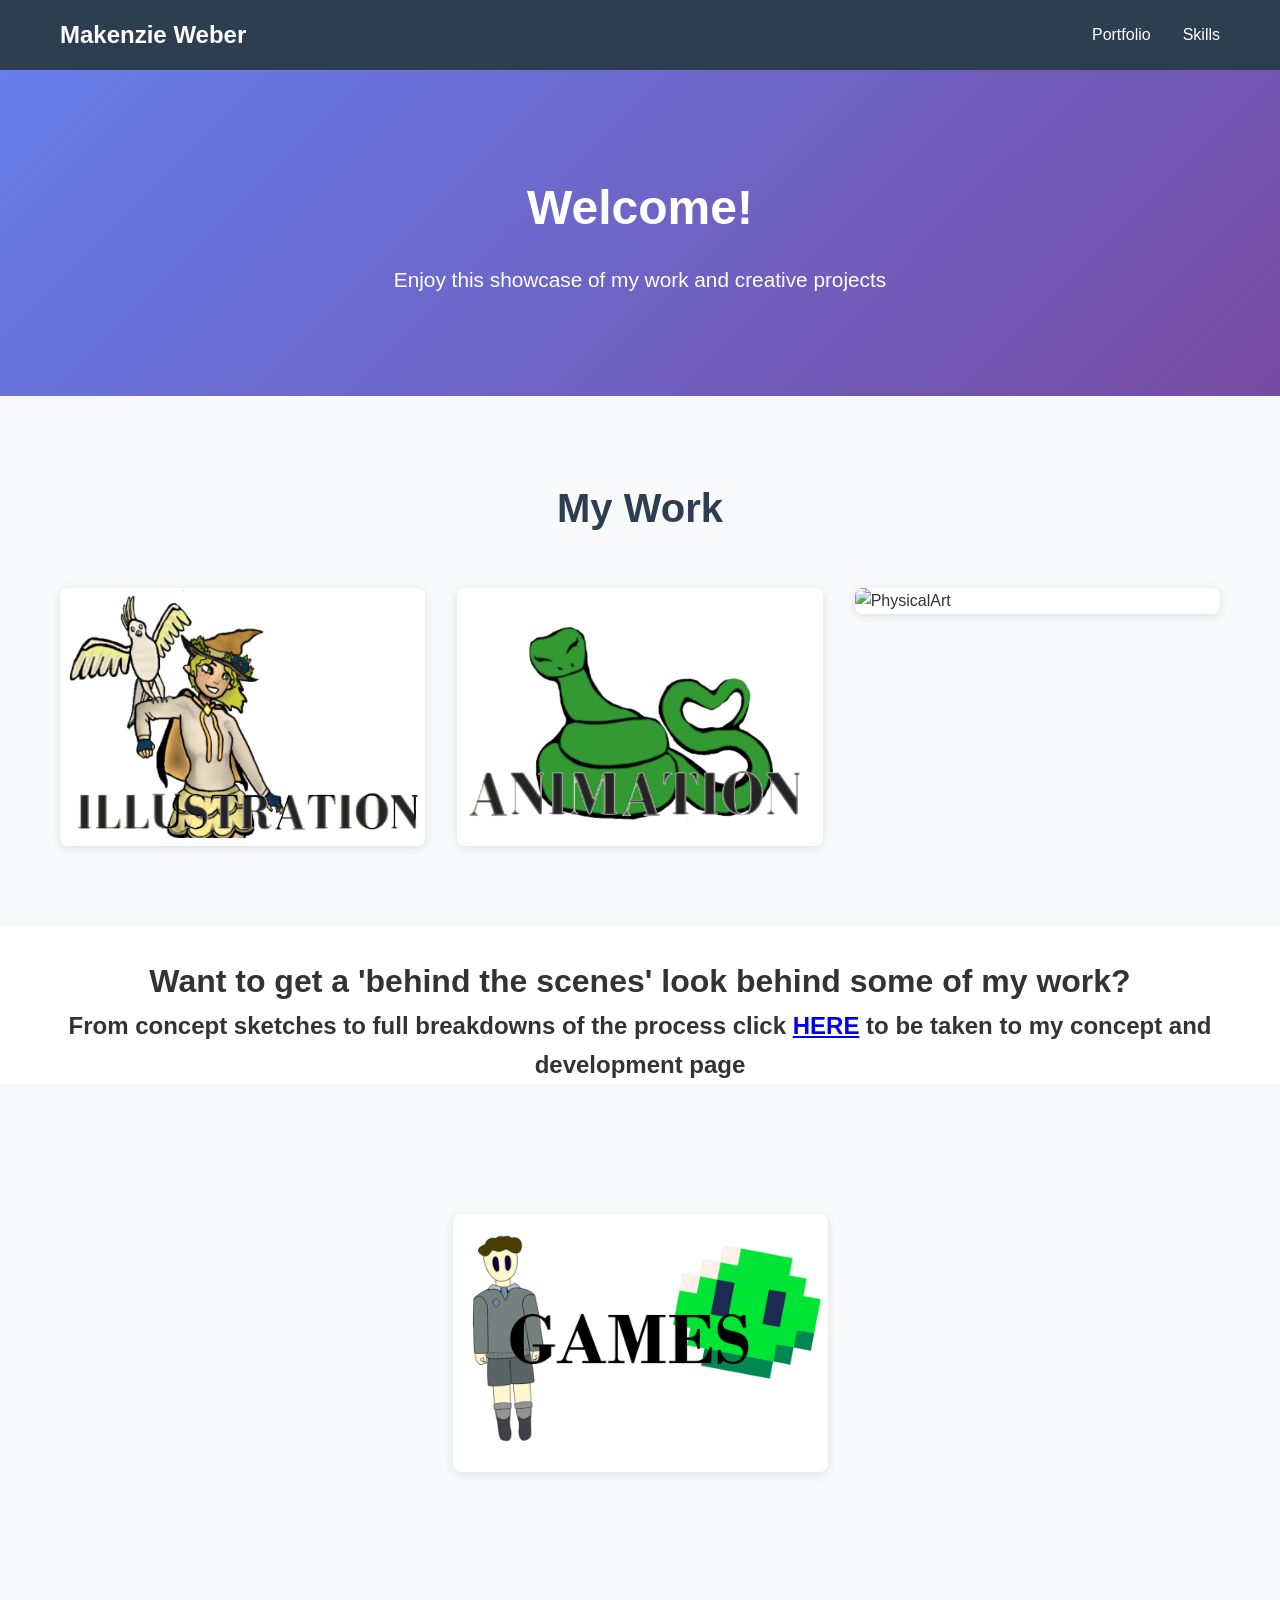
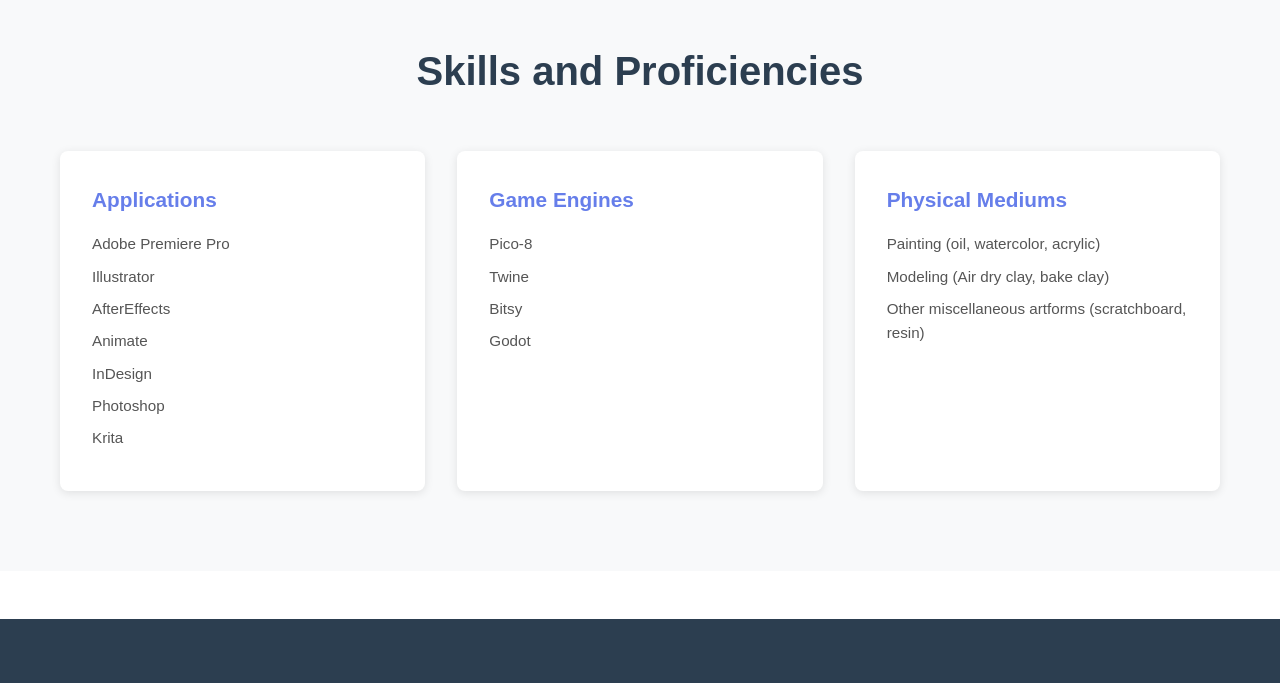
==== index.html @ 30761a33 "Delete image source for Physical Art button as reminder for later Updated image source for Physical " ====
<!DOCTYPE html>
<html lang="en">
<head>
    <meta charset="UTF-8">
    <meta name="viewport" content="width=device-width, initial-scale=1.0">
    <title>Makenzie Weber - Portfolio</title>
    <link rel="stylesheet" href="styles.css">
</head>
<body>
    <nav class="navbar">
        <div class="container">
            <h1 class="logo">Makenzie Weber</h1>
            <ul class="nav-links">
                <li><a href="#portfolio">Portfolio</a></li>
                <li><a href="#skills">Skills</a></li>
            </ul>
        </div>
    </nav>

    <header class="hero" id="home">
        <div class="container">
            <h2>Welcome!</h2>
            <p>Enjoy this showcase of my work and creative projects</p>
        </div>
    </header>

    <section class="portfolio" id="portfolio">
        <div class="container">
            <h2>My Work</h2>
            <div class="gallery">
                
                <a href="Artwork.html" style="text-decoration: none; color: inherit;">
                    <div class="portfolio-item">
                        <img src="images/Button Images/Art Button (v3).png" alt="Artwork">
                    </div>
                </a>
                <a href="Animations.html" style="text-decoration: none; color: inherit;">
                    <div class="portfolio-item">
                        <img src="images/Button Images/Animation Button.png" alt="Animations">
                    </div>
                </a>
                <a href="PhysicalArt.html" style="text-decoration: none; color: inherit;">
                    <div class="portfolio-item">
                        <img src="" alt="PhysicalArt">
                    </div>
                </a>
            </div>
        </div>
    </section>


    <div style="margin-top:30px; text-align:center;"> 
        <h1>Want to get a 'behind the scenes' look behind some of my work?</h1> 
        <h2>From concept sketches to full breakdowns of the process click 
            <a href="Con_Dev.html">HERE</a> to be taken to my concept and development page</h2> 
    </div>

 <section class="games-section" id="games">
        <div class="container2">
            <div style="margin-top:50px; text-align:center;">
                <a href="Games.html" style="text-decoration:none;color:inherit;display:inline-block;">
                    <div class="portfolio-item" style="display:inline-block;">
                        <img src="images/Button Images/Game Button.png" alt="Games">
                    </div>
                </a>
            </div>
        </div>
    </section>
    
    <section class="skills" id="skills">
        <div class="container">
            <h2>Skills and Proficiencies</h2>
            <div class="skills-grid">
                <div class="skill-card">
                    <h3>Applications</h3>
                    <p>Adobe Premiere Pro</p>
                    <p>Illustrator</p>
                    <p>AfterEffects</p>
                    <p>Animate</p>
                    <p>InDesign</p>
                    <p>Photoshop</p>
                    <p>Krita</p>
                </div>  
                <div class="skill-card">
                    <h3>Game Engines</h3>
                    <p>Pico-8</p>
                    <p>Twine</p>
                    <p>Bitsy</p>
                    <p>Godot</p>
                </div>
                <div class="skill-card">
                    <h3>Physical Mediums</h3>
                    <p>Painting (oil, watercolor, acrylic)</p>
                    <p>Modeling (Air dry clay, bake clay)</p>
                    <p>Other miscellaneous artforms (scratchboard, resin)</p>
                </div>
            </div>
        </div>
    </section>
    
    <footer>
        <div class="container">
        </div>
    </footer>
</body>
</html>
---- styles.css ----
* {
    margin: 0;
    padding: 0;
    box-sizing: border-box;
}

body {
    font-family: 'Arial', sans-serif;
    line-height: 1.6;
    color: #333;
}

.container {
    max-width: 1200px;
    margin: 0 auto;
    padding: 0 20px;
}


.container2 {
    max-width: 2100px;
    margin: 0 auto;
    padding: 0 20px;
}

/* Navigation Bar */
.navbar {
    background-color: #2c3e50;
    color: white;
    padding: 1rem 0;
    position: sticky;
    top: 0;
    z-index: 100;
}

.navbar .container {
    display: flex;
    justify-content: space-between;
    align-items: center;
}

.logo {
    font-size: 1.5rem;
    font-weight: bold;
}

.nav-links {
    display: flex;
    list-style: none;
    gap: 2rem;
}

.nav-links a {
    color: white;
    text-decoration: none;
    transition: color 0.3s;
}

.nav-links a:hover {
    color: #3498db;
}

/* Hero Section */
.hero {
    background: linear-gradient(135deg, #667eea 0%, #764ba2 100%);
    color: white;
    padding: 100px 0;
    text-align: center;
}

.hero h2 {
    font-size: 3rem;
    margin-bottom: 1rem;
}

.hero p {
    font-size: 1.3rem;
}

/* Portfolio Section */
.portfolio {
    padding: 80px 0;
    background-color: #f8f9fa;
}

.portfolio h2 {
    text-align: center;
    font-size: 2.5rem;
    margin-bottom: 3rem;
    color: #2c3e50;
}

.gallery {
    display: grid;
    grid-template-columns: repeat(auto-fit, minmax(300px, 1fr));
    gap: 2rem;
}

.portfolio-item {
    background: white;
    border-radius: 8px;
    overflow: hidden;
    box-shadow: 0 2px 10px rgba(0, 0, 0, 0.1);
    transition: transform 0.3s, box-shadow 0.3s;
}

.portfolio-item:hover {
    transform: translateY(-5px);
    box-shadow: 0 5px 20px rgba(0, 0, 0, 0.2);
}

.portfolio-item img {
    width: 100%;
    height: 250px;
    object-fit: cover;
}

.portfolio-item h3 {
    padding: 1rem;
    color: #2c3e50;
}

.portfolio-item p {
    padding: 0 1rem 1rem 1rem;
    color: #666;
    font-size: 0.95rem;
}

/* About Section */
.about {
    padding: 80px 0;
    text-align: center;
}

.about h2 {
    font-size: 2.5rem;
    margin-bottom: 1.5rem;
    color: #2c3e50;
}

.about p {
    font-size: 1.1rem;
    color: #555;
    max-width: 700px;
    margin: 0 auto;
}

/* Footer */
footer {
    background-color: #2c3e50;
    color: white;
    text-align: center;
    padding: 2rem 0;
    margin-top: 3rem;
}

/* Responsive Design */
@media (max-width: 768px) {
    .nav-links {
        gap: 1rem;
    }

    .hero h2 {
        font-size: 2rem;
    }

    .gallery {
        grid-template-columns: 1fr;
    }
}

.skills {
    padding: 80px 0;
    background-color: #f8f9fa;
}

.skills h2 {
    text-align: center;
    font-size: 2.5rem;
    margin-bottom: 3rem;
    color: #2c3e50;
}

.skills-grid {
    display: grid;
    grid-template-columns: repeat(auto-fit, minmax(250px, 1fr));
    gap: 2rem;
}

.skill-card {
    background: white;
    padding: 2rem;
    border-radius: 8px;
    box-shadow: 0 2px 10px rgba(0, 0, 0, 0.1);
    transition: transform 0.3s;
}

.skill-card h3 {
    color: #667eea;
    margin-bottom: 1rem;
    font-size: 1.3rem;
}

.skill-card p {
    color: #555;
    margin: 0.5rem 0;
    font-size: 0.95rem;
}

/* Games Section */
.games-section {
    padding: 80px 0;
    background-color: #f8f9fa;
}

/* Figure helper: wrapper sized to image and centers caption */
.figure {
  display: inline-block;       /* shrinkwrap to the image width */
  max-width: 100%;
  text-align: center;          /* center caption under image */
  vertical-align: top;         /* keeps layout tidy when alongside other content */
  margin: 12px auto;
}

.figure img {
  display: block;
  width: 100%;
  height: auto;
}

.figure .caption, .figure figcaption {
  margin-top: 10px;
  color: #333;
  font-size: 0.95rem;
  line-height: 1.3;
}
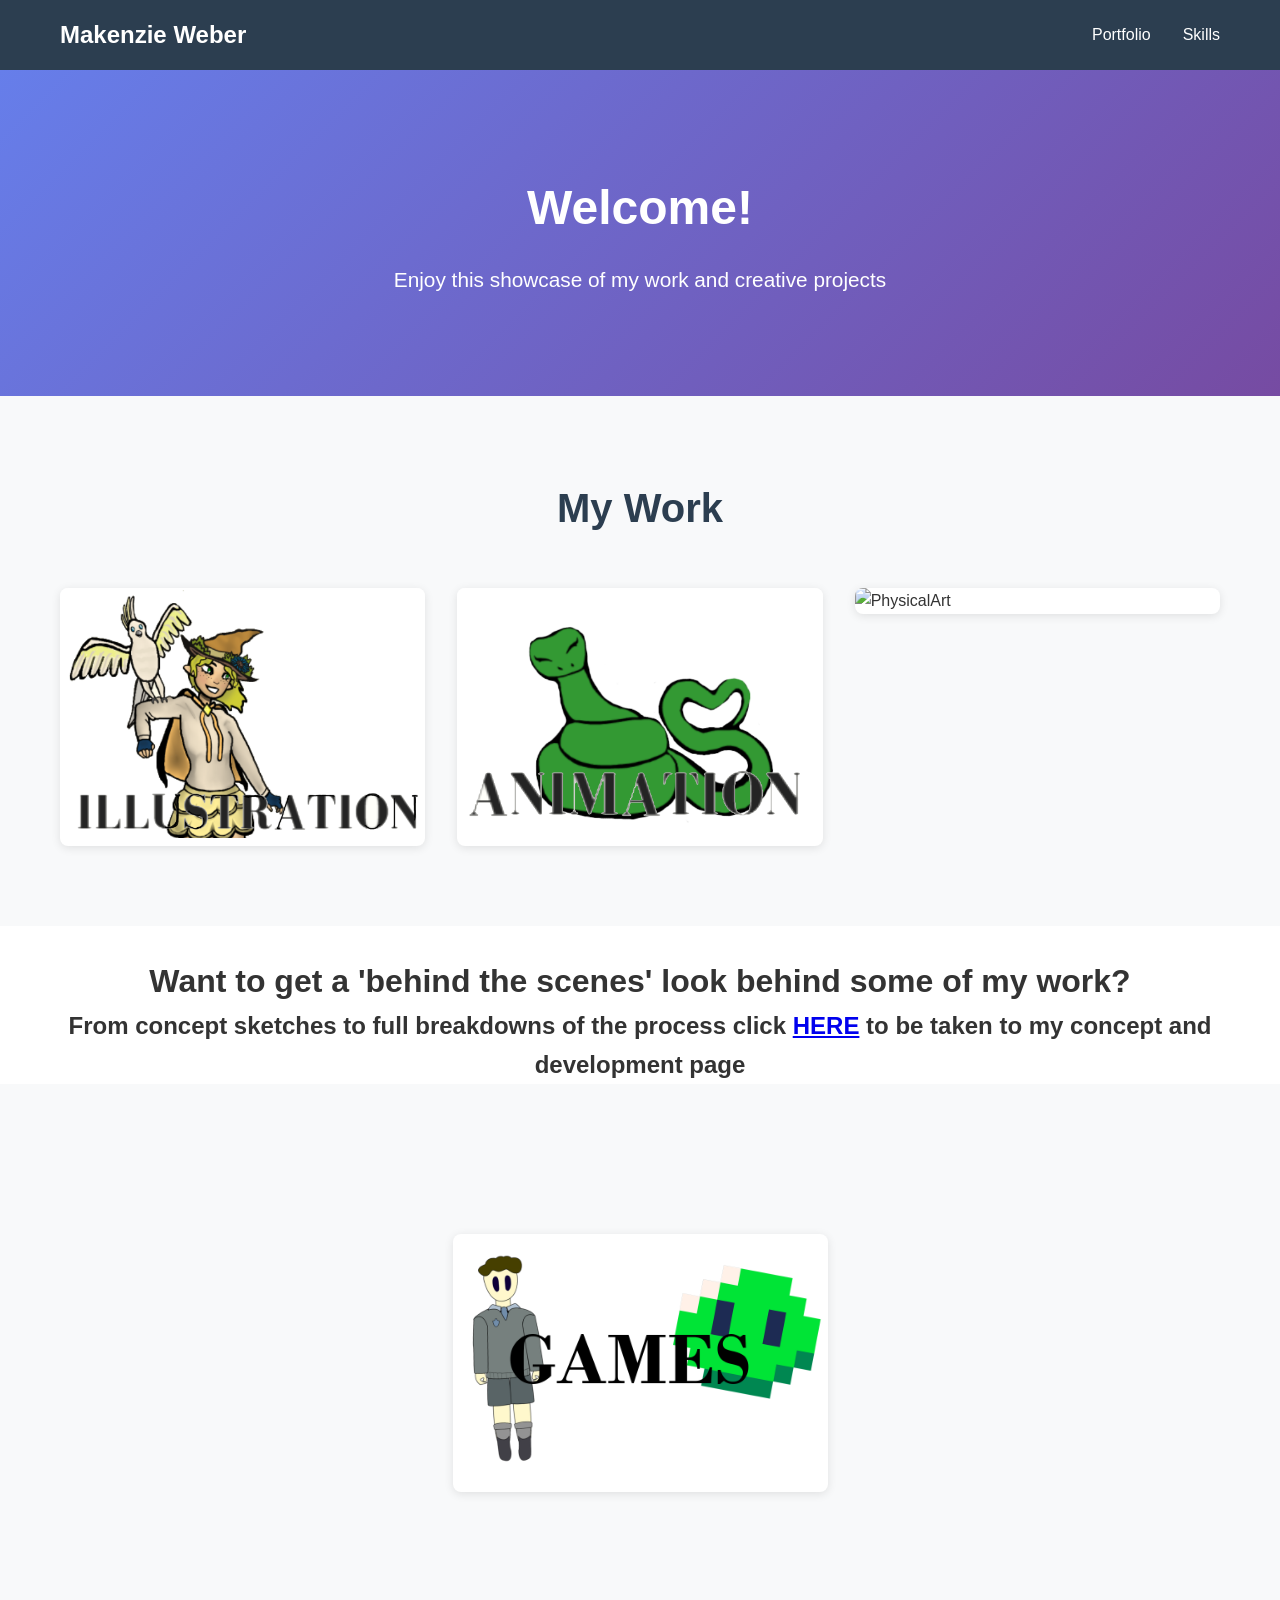
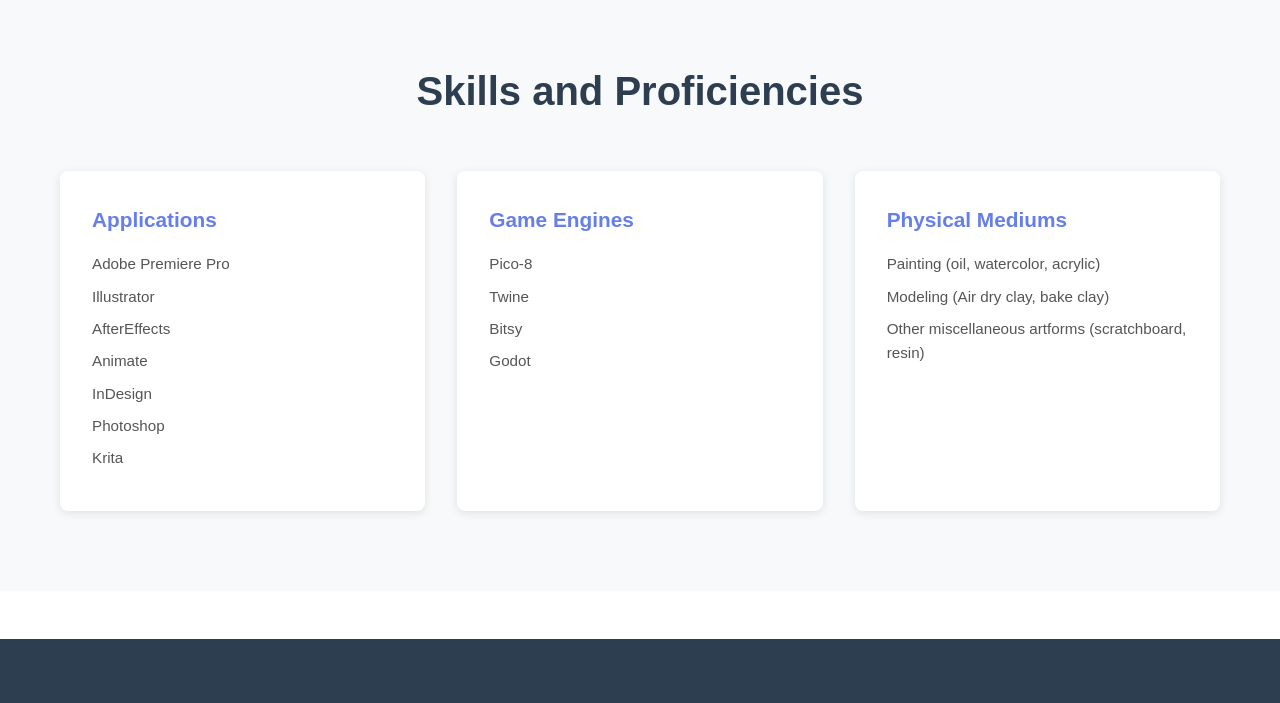
==== commit c32cbd2f: "Adjust margin-top for games section alignment" ====
--- a/index.html
+++ b/index.html
@@ -56,8 +56,8 @@
     </div>
 
  <section class="games-section" id="games">
-        <div class="container2">
-            <div style="margin-top:50px; text-align:center;">
+        <div class="container3">
+            <div style="margin-top:70px; text-align:center;">
                 <a href="Games.html" style="text-decoration:none;color:inherit;display:inline-block;">
                     <div class="portfolio-item" style="display:inline-block;">
                         <img src="images/Button Images/Game Button.png" alt="Games">
--- a/styles.css
+++ b/styles.css
@@ -19,6 +19,13 @@
 
 .container2 {
     max-width: 2100px;
+    margin: 0 auto;
+    padding: 0 20px;
+}
+
+
+.container3 {
+    max-width: 3600px;
     margin: 0 auto;
     padding: 0 20px;
 }
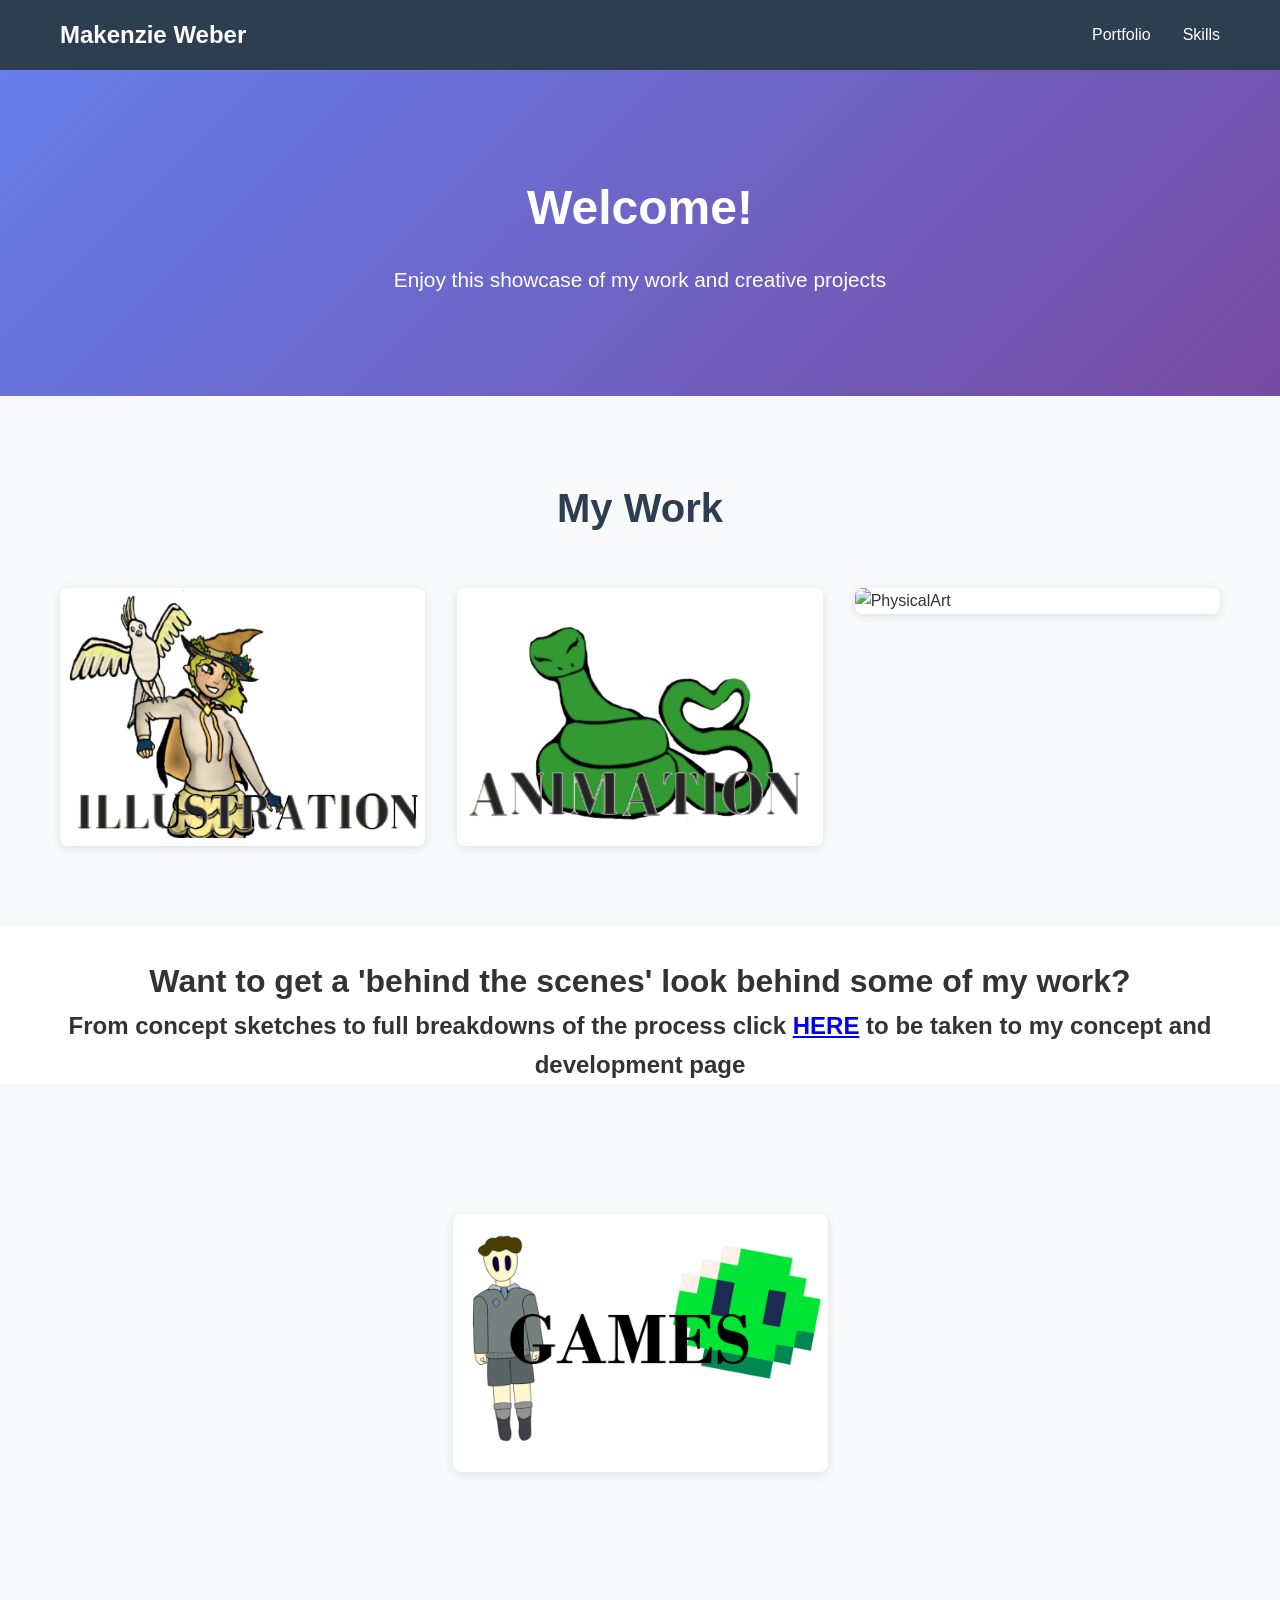
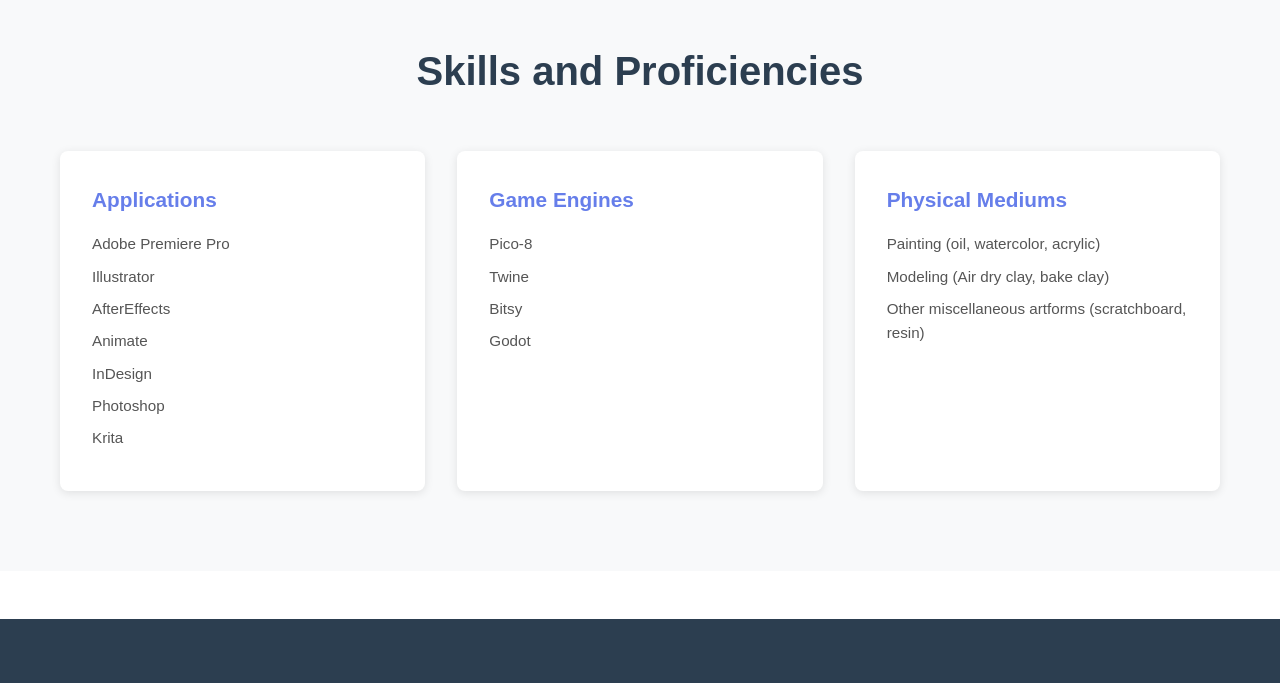
==== commit 3843ad0c: "Revert margin-top in games section" ====
--- a/index.html
+++ b/index.html
@@ -57,7 +57,7 @@
 
  <section class="games-section" id="games">
         <div class="container3">
-            <div style="margin-top:70px; text-align:center;">
+            <div style="margin-top:50px; text-align:center;">
                 <a href="Games.html" style="text-decoration:none;color:inherit;display:inline-block;">
                     <div class="portfolio-item" style="display:inline-block;">
                         <img src="images/Button Images/Game Button.png" alt="Games">
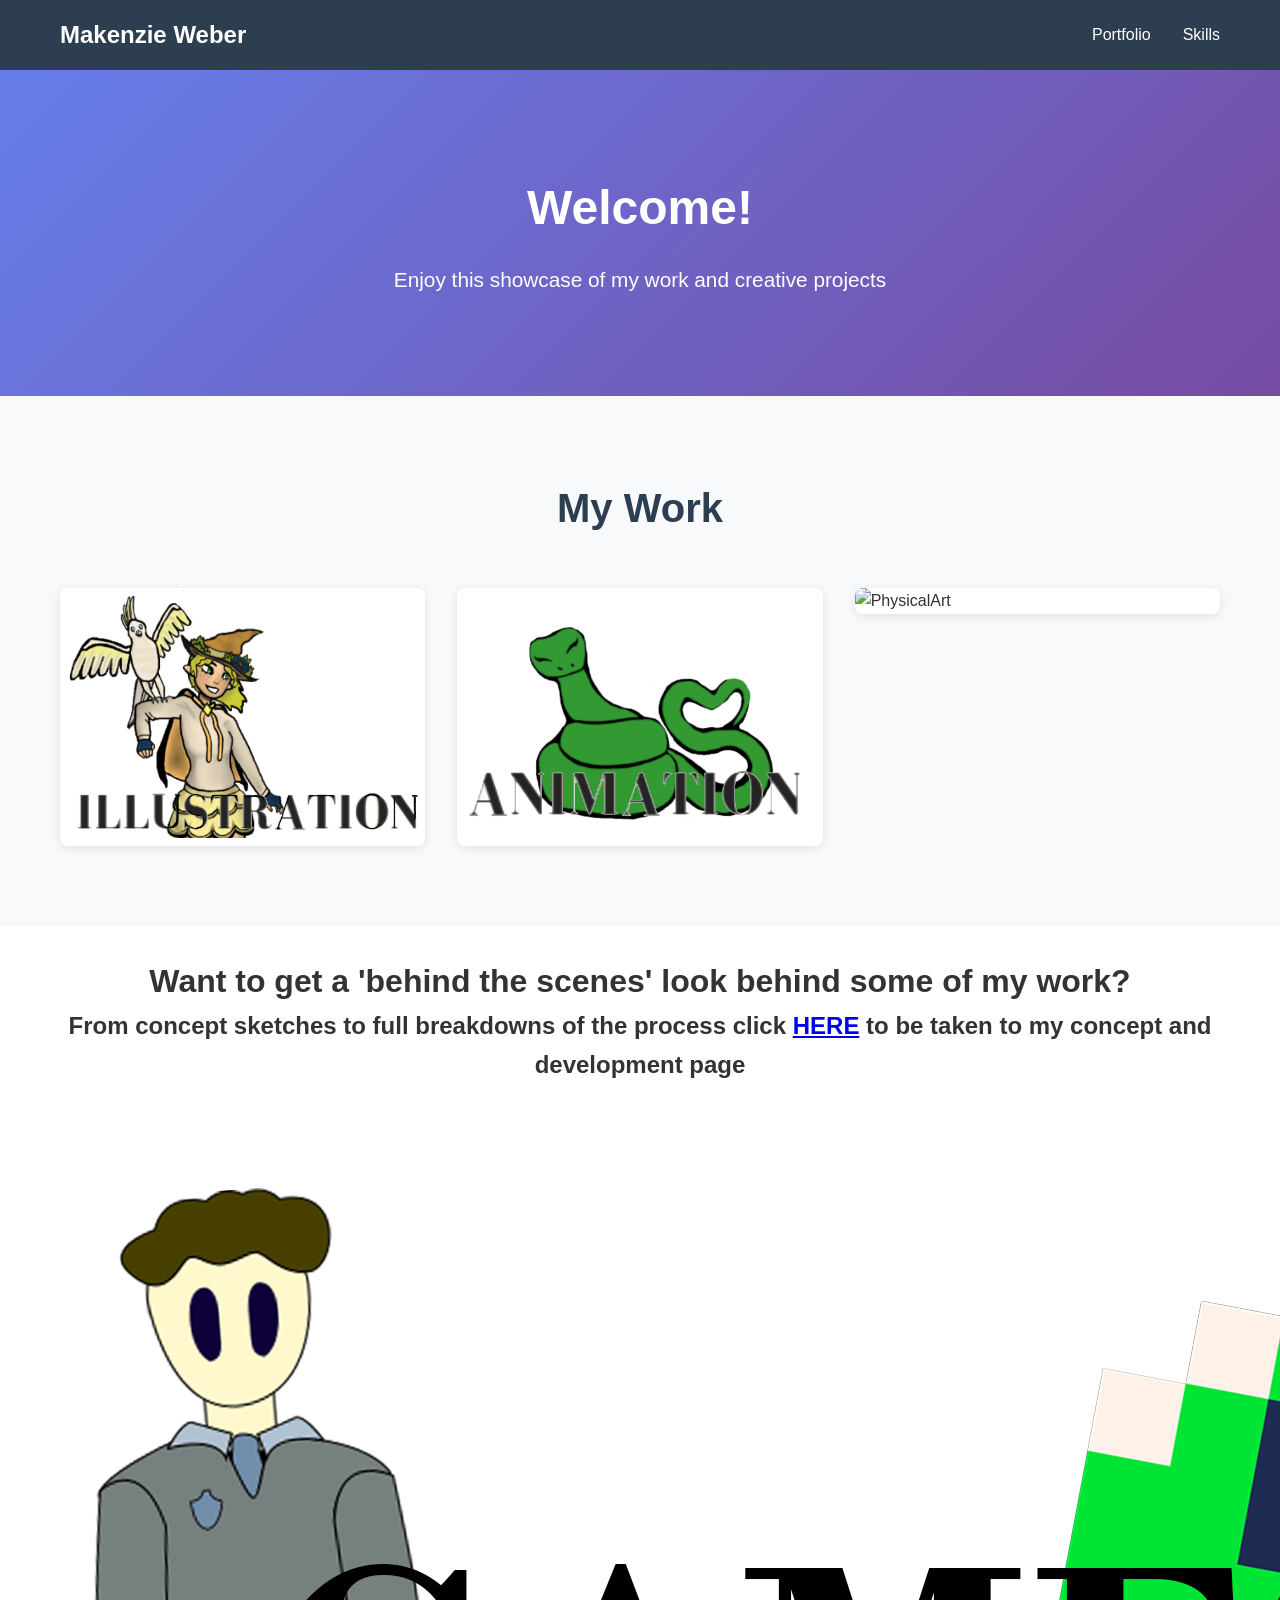
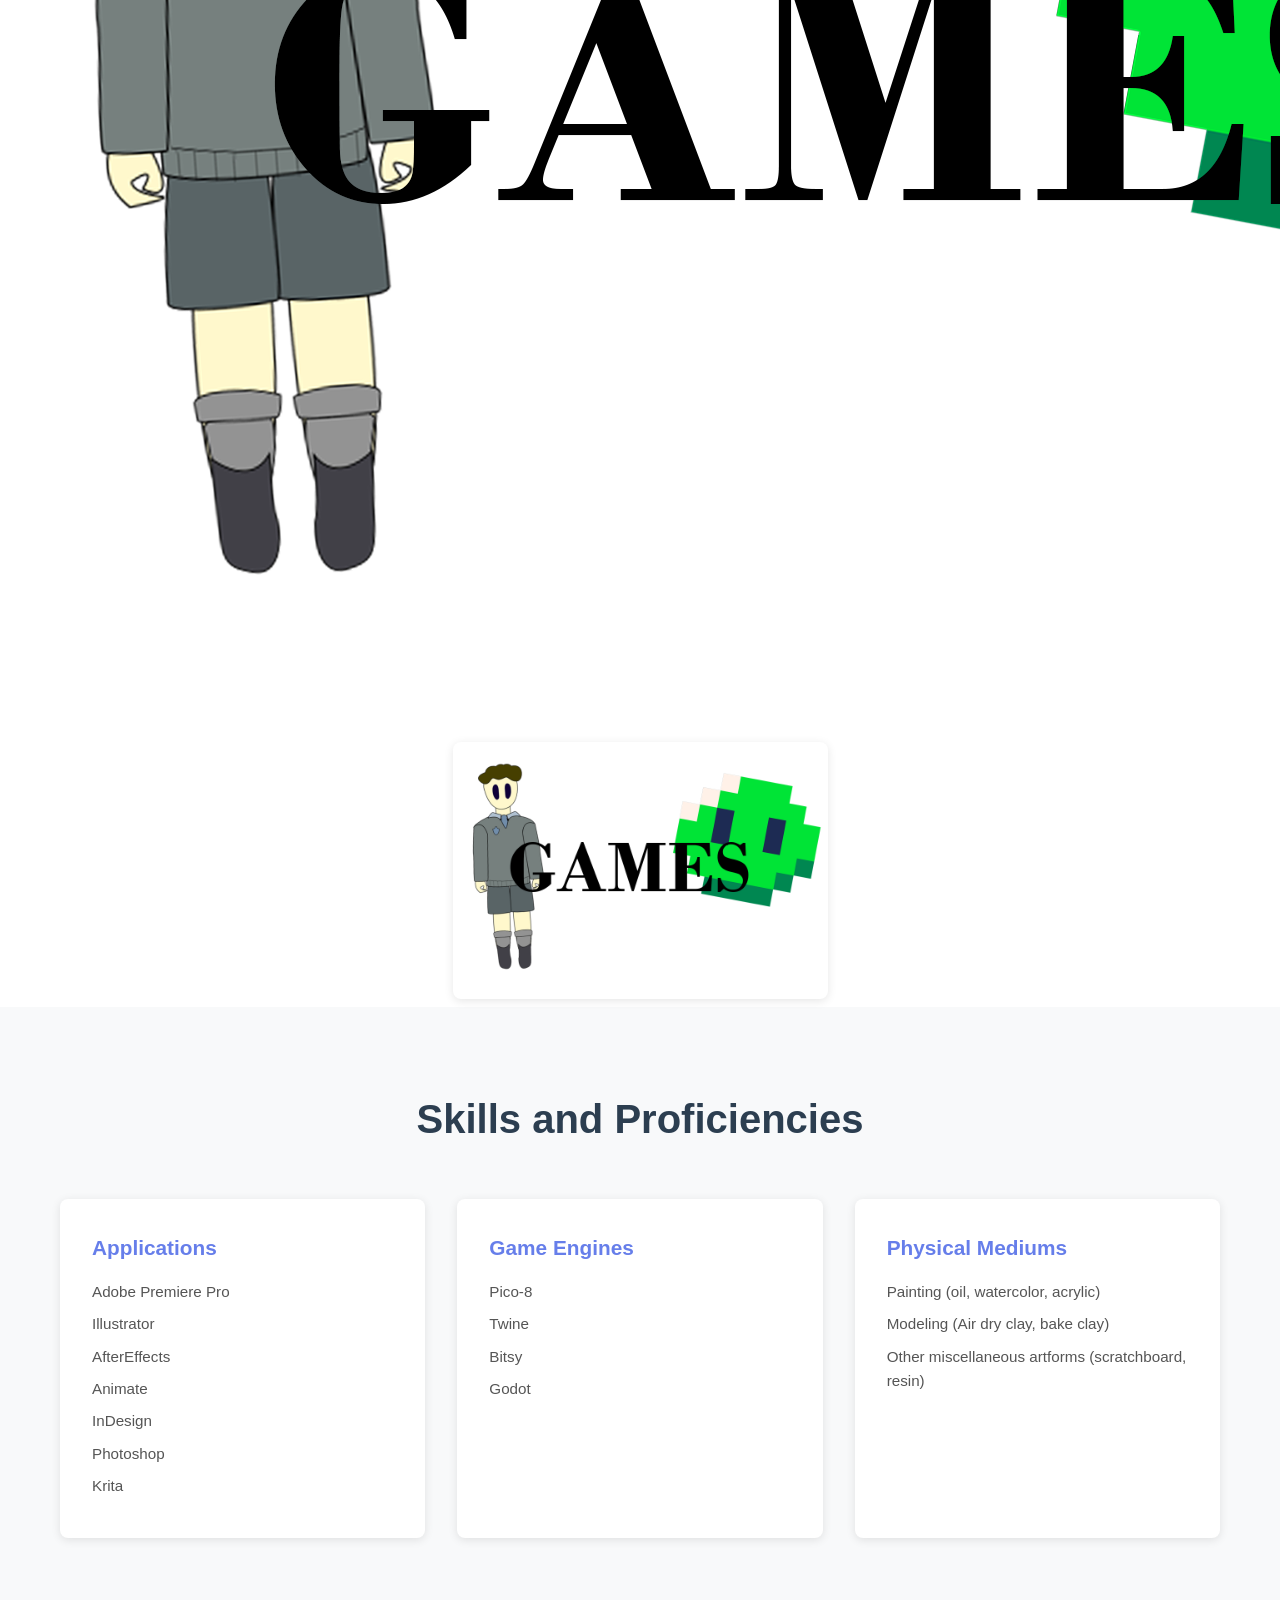
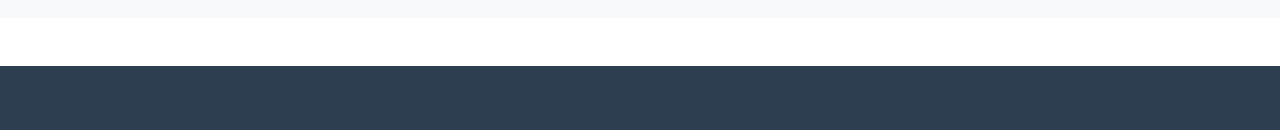
==== commit da072639: "Refactor games section in index.html Removed unnecessary closing div and section tags in the games s" ====
--- a/index.html
+++ b/index.html
@@ -54,9 +54,9 @@
         <h2>From concept sketches to full breakdowns of the process click 
             <a href="Con_Dev.html">HERE</a> to be taken to my concept and development page</h2> 
     </div>
-
- <section class="games-section" id="games">
-        <div class="container3">
+    
+  </div>
+    <img class="games-button-image" src="images/Button Images/Game Button.png" alt="Games">
             <div style="margin-top:50px; text-align:center;">
                 <a href="Games.html" style="text-decoration:none;color:inherit;display:inline-block;">
                     <div class="portfolio-item" style="display:inline-block;">
@@ -64,8 +64,7 @@
                     </div>
                 </a>
             </div>
-        </div>
-    </section>
+    </div>
     
     <section class="skills" id="skills">
         <div class="container">
--- a/styles.css
+++ b/styles.css
@@ -25,7 +25,7 @@
 
 
 .container3 {
-    max-width: 3600px;
+    max-width: 4600px;
     margin: 0 auto;
     padding: 0 20px;
 }
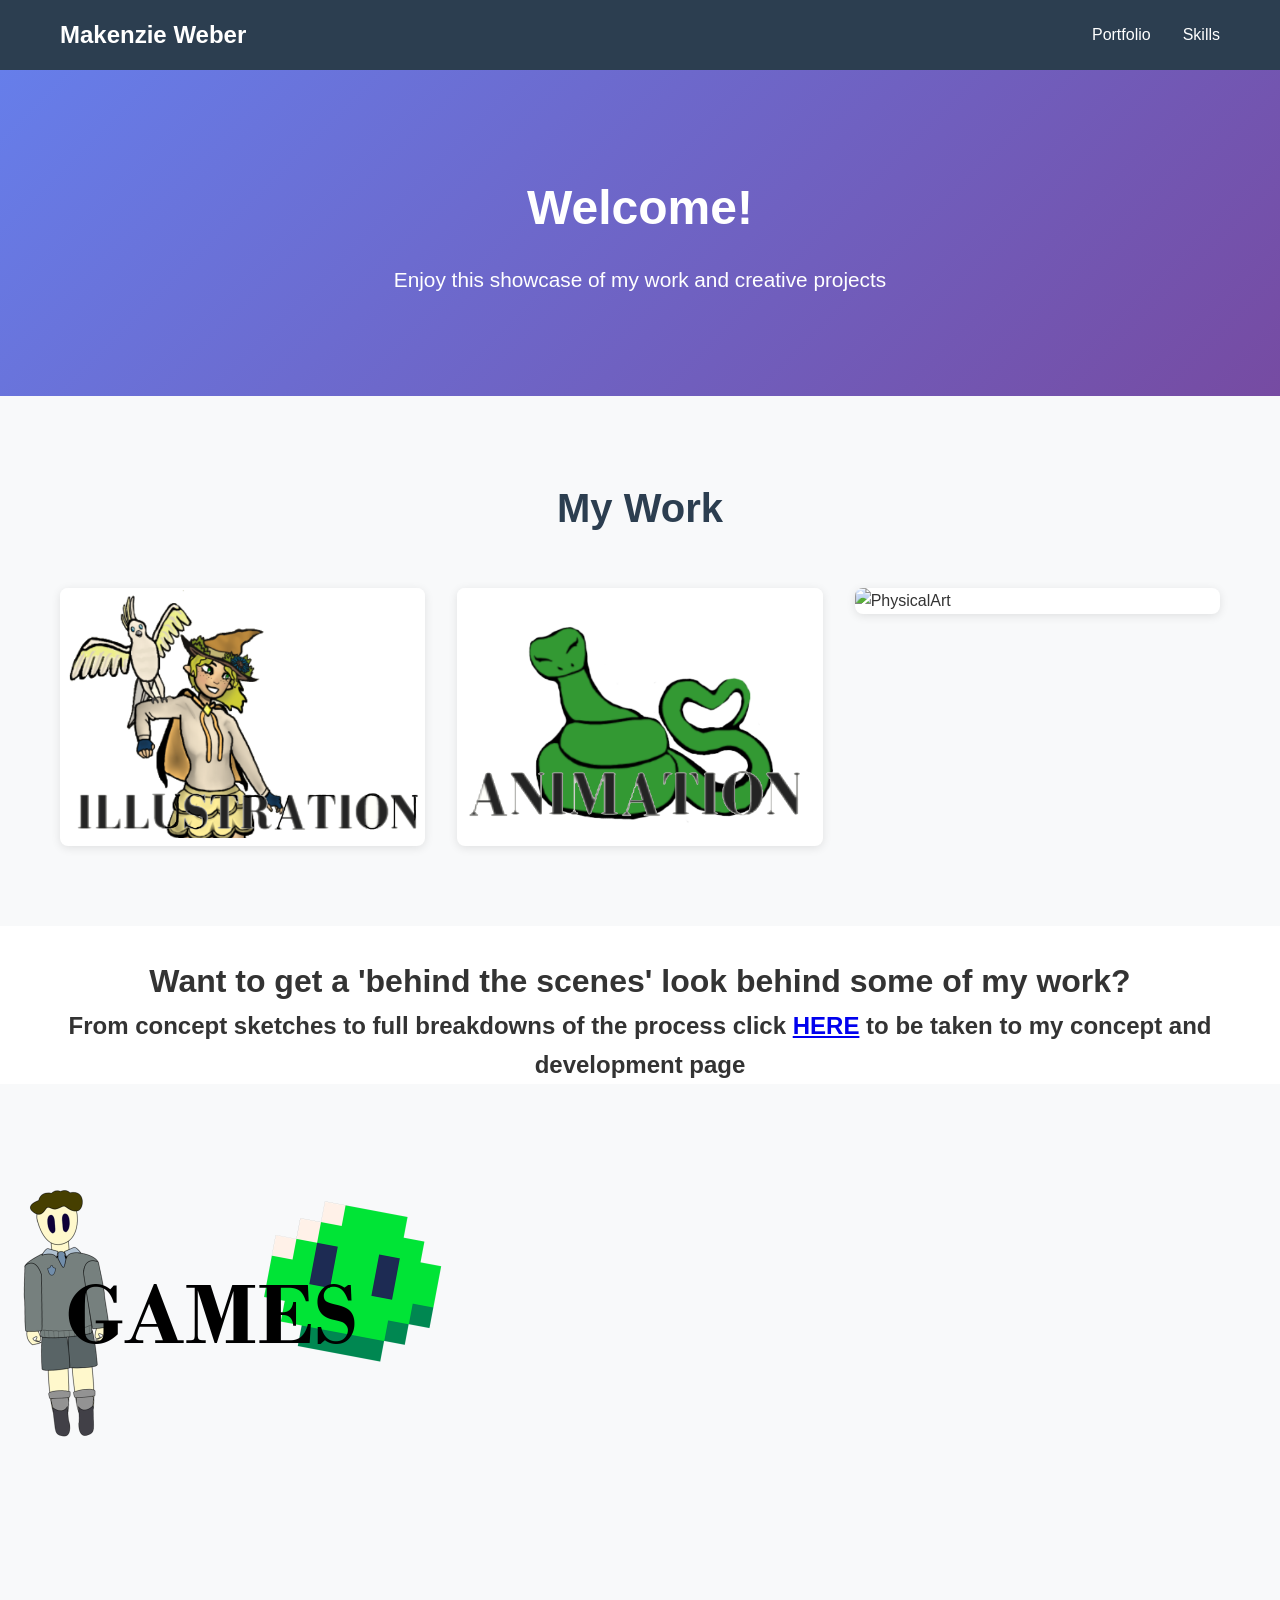
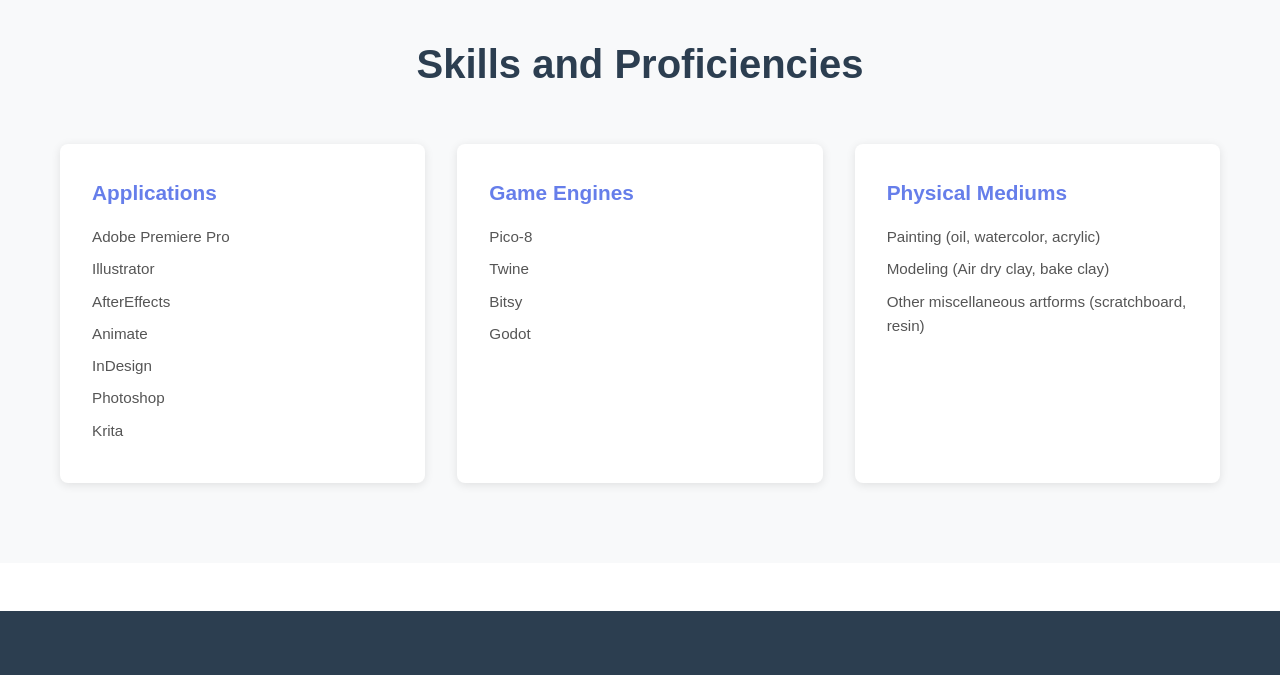
==== commit 33194ead: "Refactor games button into a section Replaced old games button structure with a new section for game" ====
--- a/index.html
+++ b/index.html
@@ -55,16 +55,17 @@
             <a href="Con_Dev.html">HERE</a> to be taken to my concept and development page</h2> 
     </div>
     
-  </div>
-    <img class="games-button-image" src="images/Button Images/Game Button.png" alt="Games">
-            <div style="margin-top:50px; text-align:center;">
-                <a href="Games.html" style="text-decoration:none;color:inherit;display:inline-block;">
-                    <div class="portfolio-item" style="display:inline-block;">
-                        <img src="images/Button Images/Game Button.png" alt="Games">
-                    </div>
-                </a>
-            </div>
+ <section class="games-section" id="games">
+    <div class="container3">
+        <div class="games-button-container">
+            <a class="games-button-link" href="Games.html" aria-label="View Games">
+                <img class="games-button-image"
+                     src="images/Button Images/Game Button.png"
+                     alt="Games">
+            </a>
+        </div>
     </div>
+</section>
     
     <section class="skills" id="skills">
         <div class="container">
--- a/styles.css
+++ b/styles.css
@@ -23,11 +23,11 @@
     padding: 0 20px;
 }
 
-
-.container3 {
-    max-width: 4600px;
-    margin: 0 auto;
-    padding: 0 20px;
+.games-section .games-button-image {
+    width: 450px;
+    max-width: 90vw;
+    height: auto;
+    object-fit: contain;
 }
 
 /* Navigation Bar */
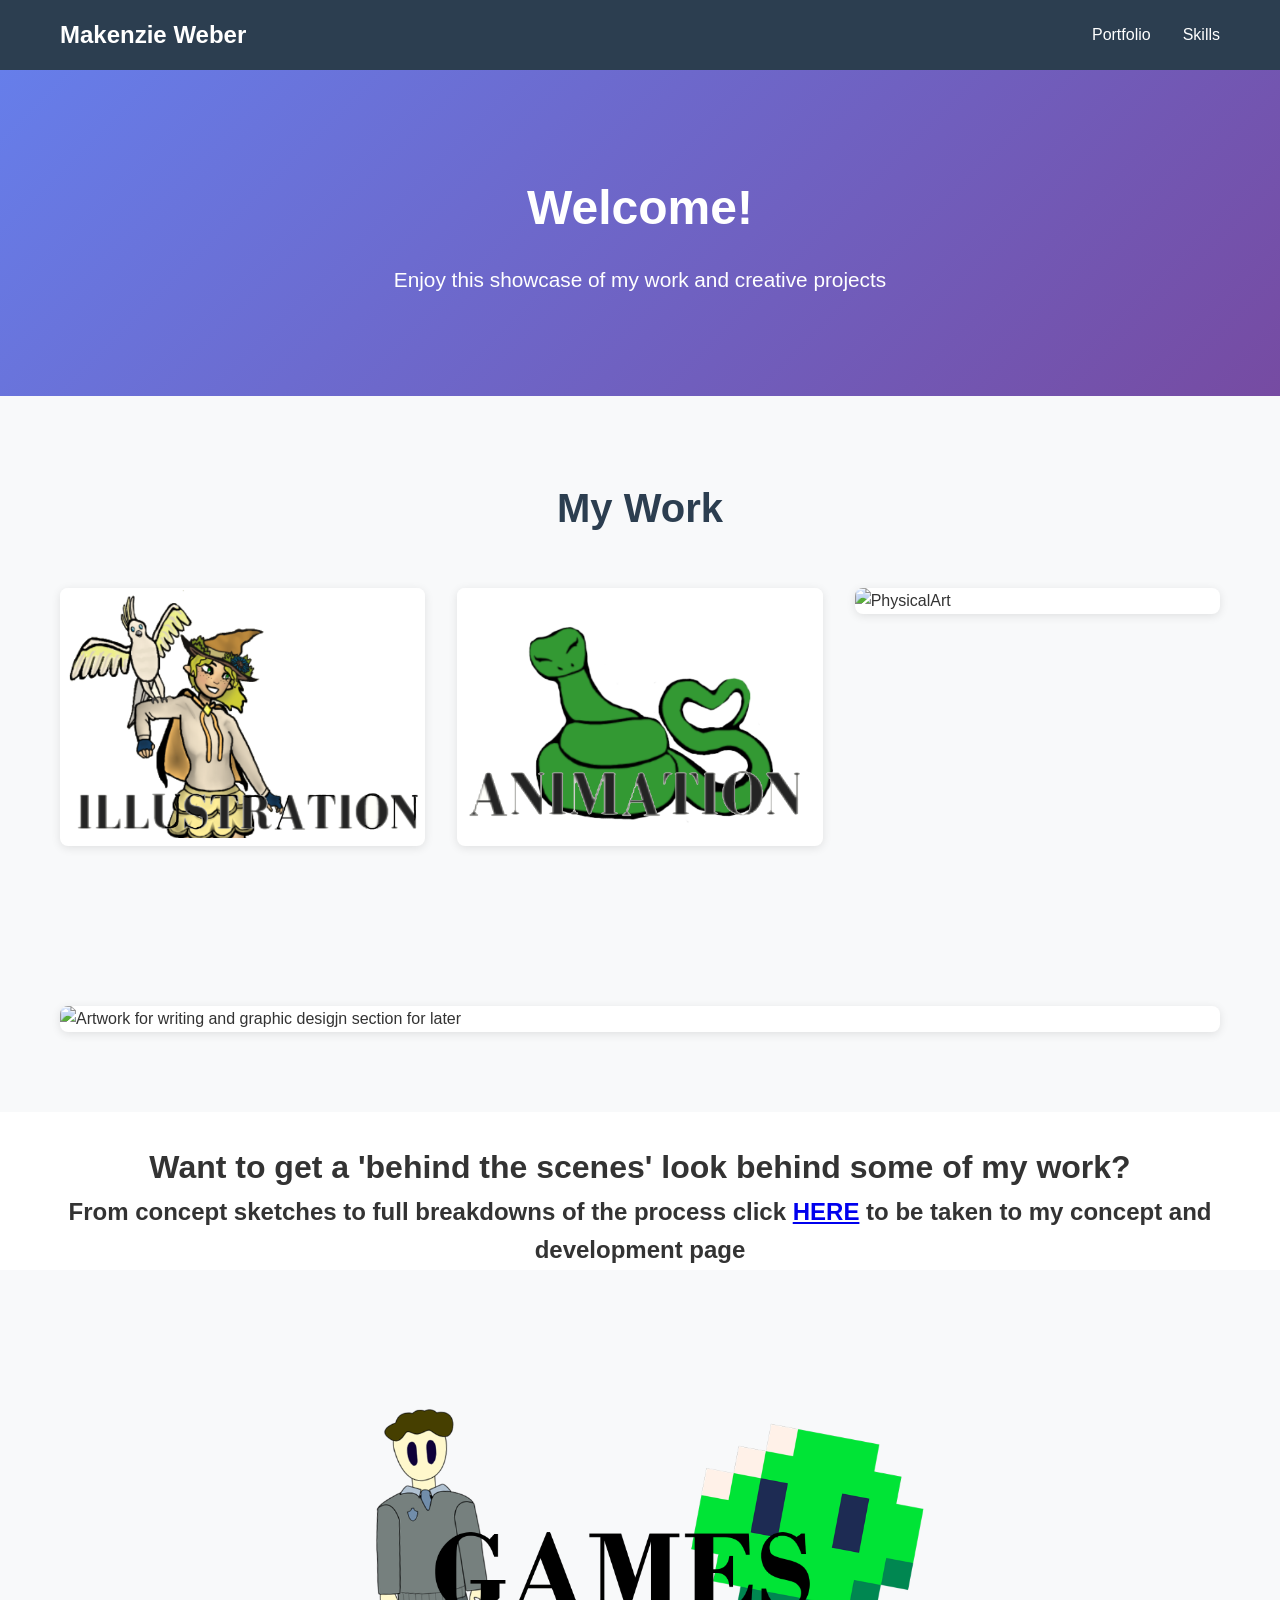
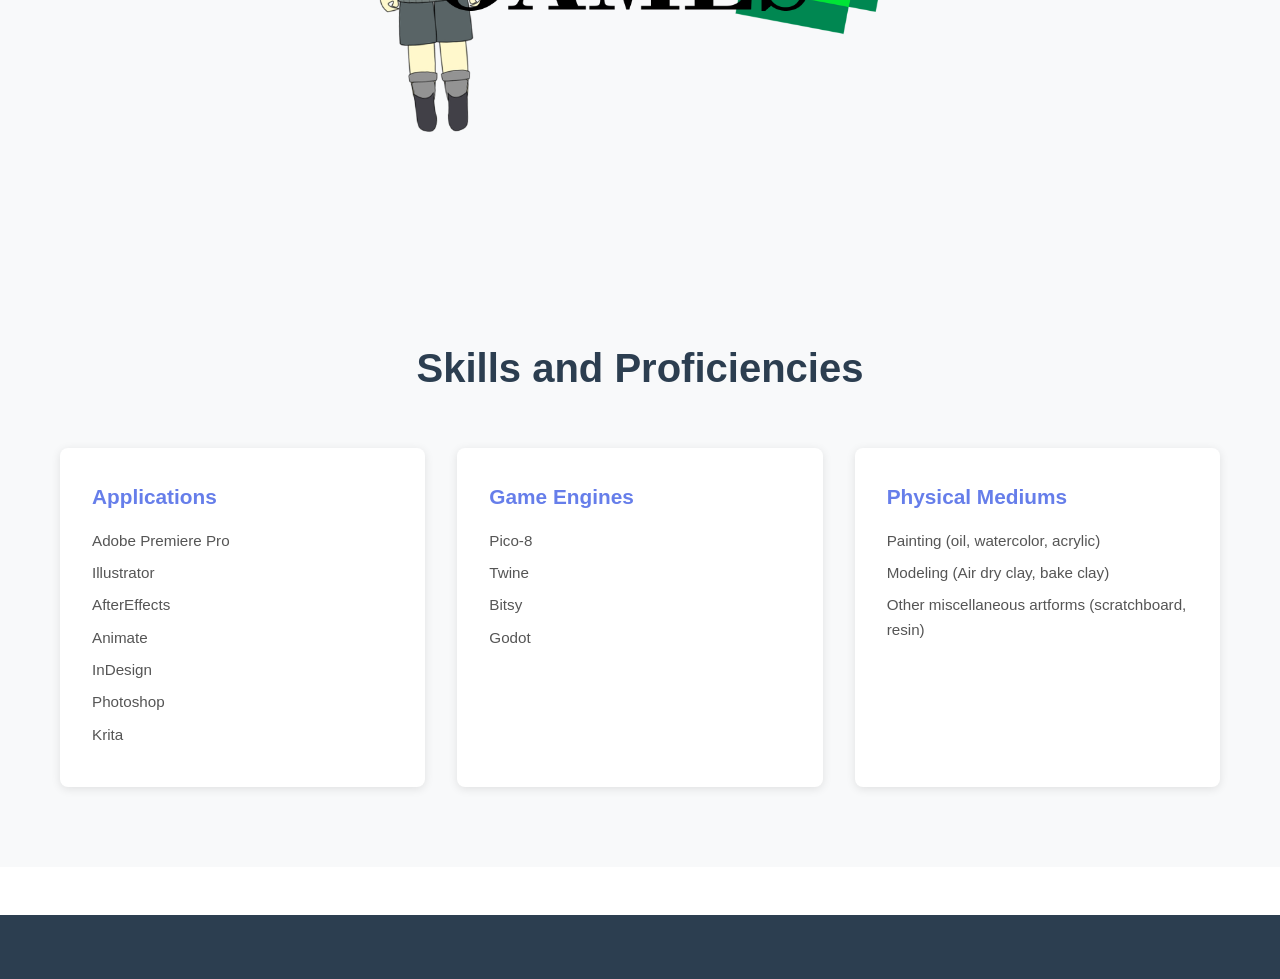
==== commit 7c9b0b4c: "Add portfolio section with gallery link" ====
--- a/index.html
+++ b/index.html
@@ -42,6 +42,19 @@
                 <a href="PhysicalArt.html" style="text-decoration: none; color: inherit;">
                     <div class="portfolio-item">
                         <img src="" alt="PhysicalArt">
+                    </div>
+                </a>
+            </div>
+        </div>
+    </section>
+
+    <section class="portfolio" id="portfolio">
+        <div class="container">
+            <div class="gallery">
+                
+                <a href="Writing and Graphic Design.html" style="text-decoration: none; color: inherit;">
+                    <div class="portfolio-item">
+                        <img src="images.png" alt="Artwork for writing and graphic desigjn section for later">
                     </div>
                 </a>
             </div>
--- a/styles.css
+++ b/styles.css
@@ -23,11 +23,21 @@
     padding: 0 20px;
 }
 
-.games-section .games-button-image {
-    width: 450px;
+.games-button-container {
+    margin-top: 25px;
+    text-align: center;
+}
+
+.games-button-link {
+    display: inline-block;
+    cursor: pointer;
+}
+
+.games-button-image {
+    display: block;
+    width: 590px;
     max-width: 90vw;
     height: auto;
-    object-fit: contain;
 }
 
 /* Navigation Bar */
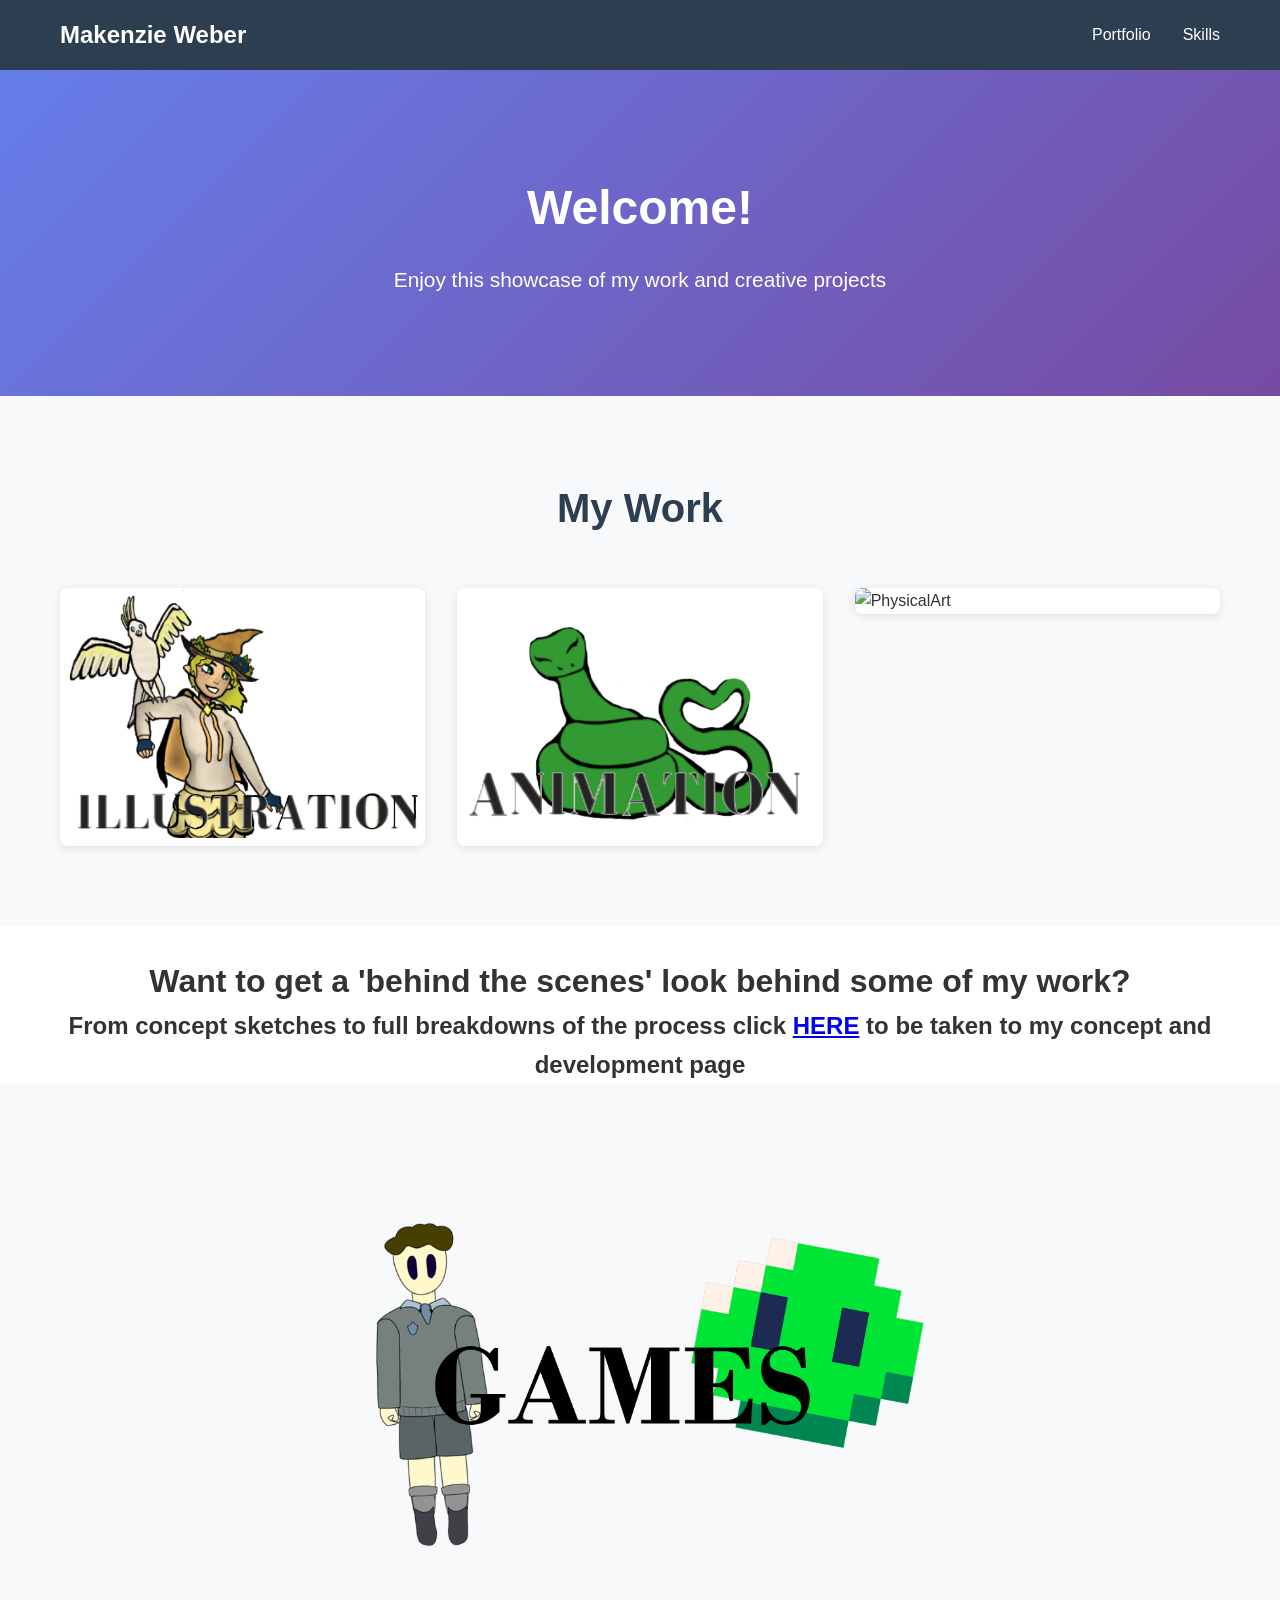
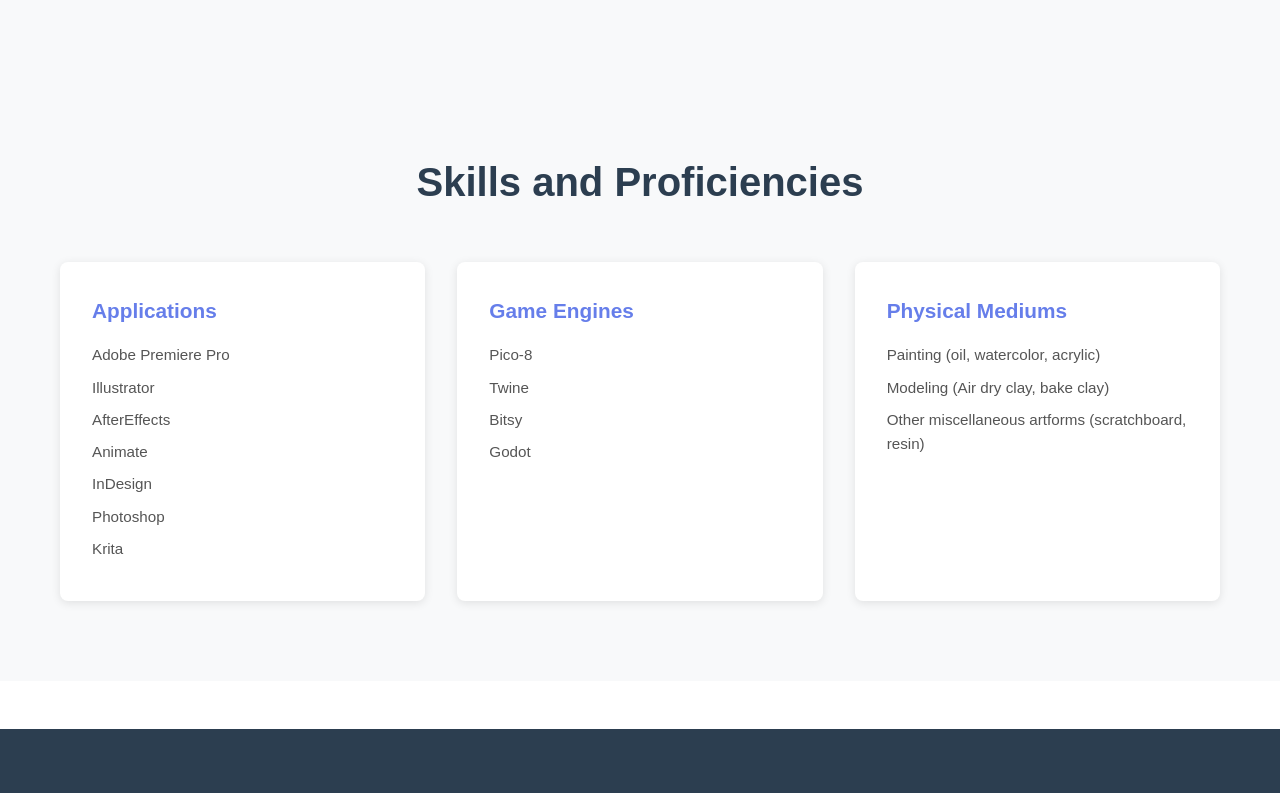
==== commit 3d97565a: "Remove portfolio section from index.html Removed the portfolio section from the index.html file." ====
--- a/index.html
+++ b/index.html
@@ -42,19 +42,6 @@
                 <a href="PhysicalArt.html" style="text-decoration: none; color: inherit;">
                     <div class="portfolio-item">
                         <img src="" alt="PhysicalArt">
-                    </div>
-                </a>
-            </div>
-        </div>
-    </section>
-
-    <section class="portfolio" id="portfolio">
-        <div class="container">
-            <div class="gallery">
-                
-                <a href="Writing and Graphic Design.html" style="text-decoration: none; color: inherit;">
-                    <div class="portfolio-item">
-                        <img src="images.png" alt="Artwork for writing and graphic desigjn section for later">
                     </div>
                 </a>
             </div>
